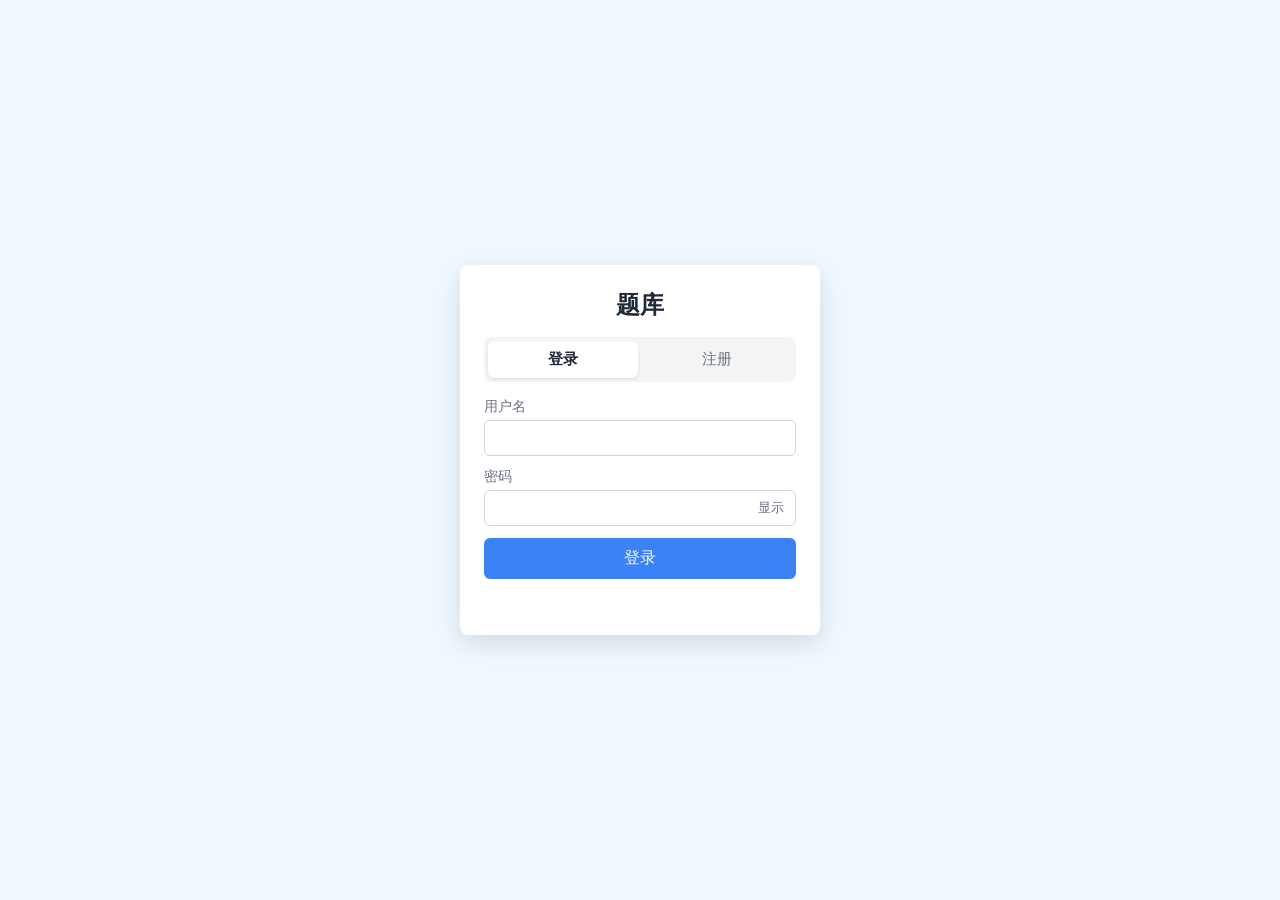
==== demo/src/main/resources/static/auth.html @ eba48b88 "初始提交：题库管理应用（Spring Boot + MySQL + 原生前端）" ====
<!DOCTYPE html>
<html lang="zh-CN">
<head>
<meta charset="UTF-8">
<meta name="viewport" content="width=device-width, initial-scale=1.0">
<title>登录 / 注册</title>
<style>
  :root {
    --color-bg: aliceblue;
    --color-card: #fff;
    --color-primary: #3b82f6;
    --color-danger: #dc2626;
    --color-success: #16a34a;
    --color-text: #1f2937;
    --color-muted: #6b7280;
    --color-border: #d1d5db;
    --radius: 8px;
  }

  * { box-sizing: border-box; }

  [hidden] { display: none !important; }

  body {
    margin: 0;
    min-height: 100dvh;
    display: grid;
    place-items: center;
    padding: 1rem;
    background: var(--color-bg);
    color: var(--color-text);
    font-family: system-ui, -apple-system, "Segoe UI", sans-serif;
  }

  .auth {
    width: 100%;
    max-width: 360px;
    padding: 1.5rem;
    background: var(--color-card);
    border-radius: var(--radius);
    box-shadow: 0 8px 24px rgba(0, 0, 0, 0.12);
  }

  .auth__title {
    margin: 0 0 1rem;
    font-size: 1.5rem;
    text-align: center;
  }

  .auth__tabs {
    display: grid;
    grid-template-columns: 1fr 1fr;
    gap: 0.25rem;
    margin-bottom: 1rem;
    padding: 0.25rem;
    background: #f3f4f6;
    border-radius: var(--radius);
  }

  .auth__tab {
    padding: 0.5rem;
    border: 0;
    border-radius: 6px;
    background: transparent;
    color: var(--color-muted);
    font-size: 0.95rem;
    cursor: pointer;
  }

  .auth__tab[aria-selected="true"] {
    background: var(--color-card);
    color: var(--color-text);
    font-weight: 600;
    box-shadow: 0 1px 3px rgba(0, 0, 0, 0.1);
  }

  .auth__form {
    display: flex;
    flex-direction: column;
    gap: 0.75rem;
  }

  .field {
    display: flex;
    flex-direction: column;
    gap: 0.25rem;
  }

  .field__label {
    font-size: 0.875rem;
    color: var(--color-muted);
  }

  .field__input-wrap {
    position: relative;
    display: flex;
  }

  .field input {
    width: 100%;
    padding: 0.5rem 0.75rem;
    border: 1px solid var(--color-border);
    border-radius: 6px;
    font-size: 16px; /* 16px 防 iOS 聚焦自动放大 */
    background: #fff;
  }

  .field input:focus {
    outline: 2px solid var(--color-primary);
    outline-offset: 1px;
    border-color: var(--color-primary);
  }

  .field__toggle {
    position: absolute;
    right: 0.25rem;
    top: 50%;
    transform: translateY(-50%);
    padding: 0.25rem 0.5rem;
    border: 0;
    background: transparent;
    color: var(--color-muted);
    font-size: 0.8rem;
    cursor: pointer;
  }

  .btn {
    padding: 0.6rem 1rem;
    border: 0;
    border-radius: 6px;
    font-size: 1rem;
    cursor: pointer;
    transition: background-color 0.2s ease, opacity 0.2s ease;
  }

  .btn--primary {
    background: var(--color-primary);
    color: #fff;
  }

  .btn--primary:hover:not(:disabled) {
    background: #2563eb;
  }

  .btn:disabled {
    opacity: 0.6;
    cursor: not-allowed;
  }

  .btn:focus-visible {
    outline: 2px solid var(--color-primary);
    outline-offset: 2px;
  }

  .auth__message {
    min-height: 1.25rem;
    margin: 0.75rem 0 0;
    font-size: 0.875rem;
    text-align: center;
  }

  .auth__message--error { color: var(--color-danger); }
  .auth__message--success { color: var(--color-success); }
</style>
</head>
<body>
<main class="auth">
  <h2 class="auth__title">题库</h2>

  <div class="auth__tabs" role="tablist" aria-label="登录或注册">
    <button type="button" class="auth__tab" role="tab" aria-selected="true" aria-controls="loginForm" data-tab="login">登录</button>
    <button type="button" class="auth__tab" role="tab" aria-selected="false" aria-controls="registerForm" data-tab="register">注册</button>
  </div>

  <form id="loginForm" class="auth__form" novalidate>
    <label class="field">
      <span class="field__label">用户名</span>
      <span class="field__input-wrap">
        <input name="username" type="text" autocomplete="username" required minlength="3" maxlength="50">
      </span>
    </label>
    <label class="field">
      <span class="field__label">密码</span>
      <span class="field__input-wrap">
        <input name="password" type="password" autocomplete="current-password" required minlength="6">
        <button type="button" class="field__toggle" data-toggle-password>显示</button>
      </span>
    </label>
    <button type="submit" class="btn btn--primary">登录</button>
  </form>

  <form id="registerForm" class="auth__form" hidden novalidate>
    <label class="field">
      <span class="field__label">用户名（3–50 个字符）</span>
      <span class="field__input-wrap">
        <input name="username" type="text" autocomplete="username" required minlength="3" maxlength="50">
      </span>
    </label>
    <label class="field">
      <span class="field__label">密码（至少 6 位）</span>
      <span class="field__input-wrap">
        <input name="password" type="password" autocomplete="new-password" required minlength="6">
        <button type="button" class="field__toggle" data-toggle-password>显示</button>
      </span>
    </label>
    <button type="submit" class="btn btn--primary">注册</button>
  </form>

  <p id="message" class="auth__message" role="alert" aria-live="polite"></p>
</main>

<script type="module">
  const BASE_URL = `http://${location.hostname}:8080`
  const messageEl = document.getElementById('message');
  const loginForm = document.getElementById('loginForm');
  const registerForm = document.getElementById('registerForm');
  const tabs = document.querySelectorAll('.auth__tab');

  function setMessage(text, type = 'error') {
    messageEl.textContent = text;
    messageEl.className = `auth__message auth__message--${type}`;
  }

  function switchTab(name) {
    tabs.forEach(tab => {
      tab.setAttribute('aria-selected', String(tab.dataset.tab === name));
    });
    loginForm.hidden = name !== 'login';
    registerForm.hidden = name !== 'register';
    setMessage('');
  }

  tabs.forEach(tab => {
    tab.addEventListener('click', () => switchTab(tab.dataset.tab));
  });

  document.querySelectorAll('[data-toggle-password]').forEach(btn => {
    btn.addEventListener('click', () => {
      const input = btn.parentElement.querySelector('input');
      const isPassword = input.type === 'password';
      input.type = isPassword ? 'text' : 'password';
      btn.textContent = isPassword ? '隐藏' : '显示';
    });
  });

  async function submitAuth(url, payload) {
    const res = await fetch(url, {
      method: 'POST',
      headers: { 'Content-Type': 'application/json' },
      // credentials: 'same-origin',
      credentials: 'include',
      body: JSON.stringify(payload),
    });

    if (!res.ok) {
      let msg = `请求失败（${res.status}）`;
      try {
        const data = await res.json();
        if (data.message) msg = data.message;
      } catch {
        // 响应体不是 JSON，保留默认提示
      }
      throw new Error(msg);
    }
  }

  function withLoading(button, text, task) {
    const original = button.textContent;
    button.disabled = true;
    button.textContent = text;
    return task().finally(() => {
      button.disabled = false;
      button.textContent = original;
    });
  }

  loginForm.addEventListener('submit', async (e) => {
    e.preventDefault();
    if (!loginForm.reportValidity()) return;

    const username = loginForm.elements.username.value.trim();
    const password = loginForm.elements.password.value;

    if (!username || !password) {
      setMessage('请填写用户名和密码');
      return;
    }

    const button = loginForm.querySelector('button[type="submit"]');
    try {
      await withLoading(button, '登录中…', () =>
        submitAuth(BASE_URL+'/api/v1/auth/login', { username, password })
      );
      location.href = './index.html';
      
    } catch (err) {
      setMessage(err.message);
    }
  });

  registerForm.addEventListener('submit', async (e) => {
    e.preventDefault();
    if (!registerForm.reportValidity()) return;

    const username = registerForm.elements.username.value.trim();
    const password = registerForm.elements.password.value;

    if (username.length < 3) {
      setMessage('用户名至少 3 个字符');
      return;
    }
    if (password.length < 6) {
      setMessage('密码至少 6 位');
      return;
    }

    const button = registerForm.querySelector('button[type="submit"]');
    try {
      await withLoading(button, '注册中…', () =>
        submitAuth(BASE_URL+'/api/v1/auth/register', { username, password })
      );
      registerForm.reset();
      switchTab('login');
      loginForm.elements.username.value = username;
      setMessage('注册成功，请登录', 'success');
    } catch (err) {
      setMessage(err.message);
    }
  });

  // 已登录直接回首页
  (async () => {
    try {
      const res = await fetch(BASE_URL+'/api/v1/auth/me', { credentials: "include" });
      if (res.ok) location.href = './index.html';
    } catch {
      // 未登录或网络异常，停留在登录页
    }
  })();
  
  
</script>
</body>
</html>
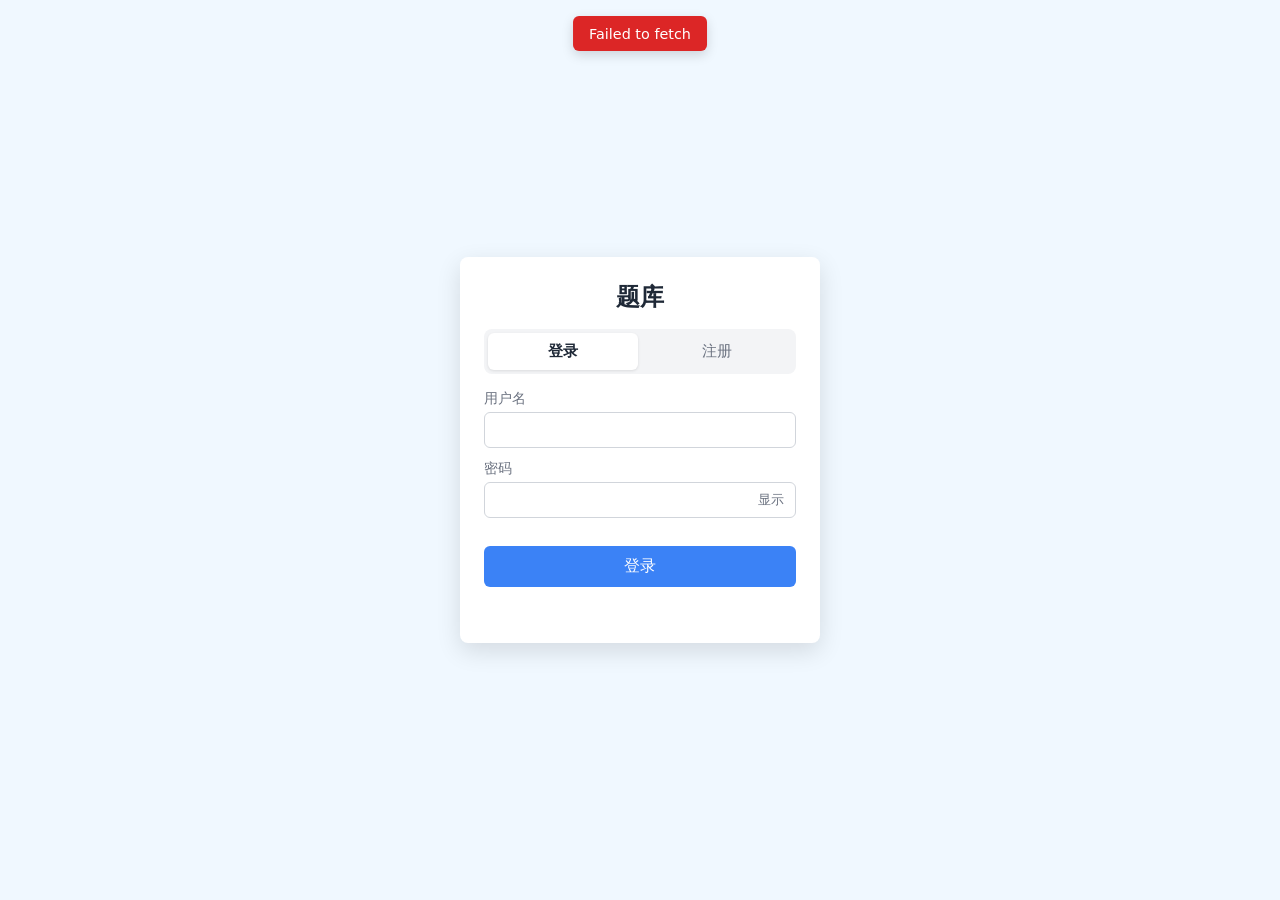
==== commit 2bb2d92e: "对一些方法进行合并, 提高可读和维护" ====
--- a/demo/src/main/resources/static/auth.html
+++ b/demo/src/main/resources/static/auth.html
@@ -137,7 +137,12 @@
     background: var(--color-primary);
     color: #fff;
   }
-
+#loginBtn {
+  margin-block-start: 1rem;
+}
+#registerBtn {
+   margin-block-start: 1rem;
+}
   .btn--primary:hover:not(:disabled) {
     background: #2563eb;
   }
@@ -186,7 +191,7 @@
         <button type="button" class="field__toggle" data-toggle-password>显示</button>
       </span>
     </label>
-    <button type="submit" class="btn btn--primary">登录</button>
+    <button type="submit" class="btn btn--primary" id="loginBtn">登录</button>
   </form>
 
   <form id="registerForm" class="auth__form" hidden novalidate>
@@ -203,14 +208,15 @@
         <button type="button" class="field__toggle" data-toggle-password>显示</button>
       </span>
     </label>
-    <button type="submit" class="btn btn--primary">注册</button>
+    <button type="submit" class="btn btn--primary" id="registerBtn">注册</button>
   </form>
 
   <p id="message" class="auth__message" role="alert" aria-live="polite"></p>
 </main>
-
+<link rel="stylesheet" href="./src/styles/components/toast.css">
 <script type="module">
-  const BASE_URL = `http://${location.hostname}:8080`
+  import {fetchCurrentUserInfo, login, register} from './src/data/request.js'
+  import {showToast} from './src/ui/toast.js'
   const messageEl = document.getElementById('message');
   const loginForm = document.getElementById('loginForm');
   const registerForm = document.getElementById('registerForm');
@@ -243,26 +249,7 @@
     });
   });
 
-  async function submitAuth(url, payload) {
-    const res = await fetch(url, {
-      method: 'POST',
-      headers: { 'Content-Type': 'application/json' },
-      // credentials: 'same-origin',
-      credentials: 'include',
-      body: JSON.stringify(payload),
-    });
-
-    if (!res.ok) {
-      let msg = `请求失败（${res.status}）`;
-      try {
-        const data = await res.json();
-        if (data.message) msg = data.message;
-      } catch {
-        // 响应体不是 JSON，保留默认提示
-      }
-      throw new Error(msg);
-    }
-  }
+
 
   function withLoading(button, text, task) {
     const original = button.textContent;
@@ -289,7 +276,7 @@
     const button = loginForm.querySelector('button[type="submit"]');
     try {
       await withLoading(button, '登录中…', () =>
-        submitAuth(BASE_URL+'/api/v1/auth/login', { username, password })
+        login(username, password)
       );
       location.href = './index.html';
       
@@ -317,12 +304,14 @@
     const button = registerForm.querySelector('button[type="submit"]');
     try {
       await withLoading(button, '注册中…', () =>
-        submitAuth(BASE_URL+'/api/v1/auth/register', { username, password })
+        register(username, password)
       );
       registerForm.reset();
       switchTab('login');
       loginForm.elements.username.value = username;
       setMessage('注册成功，请登录', 'success');
+      loginForm.querySelector('input[name="password"]').value = password;
+      document.getElementById('loginBtn').click()
     } catch (err) {
       setMessage(err.message);
     }
@@ -331,10 +320,15 @@
   // 已登录直接回首页
   (async () => {
     try {
-      const res = await fetch(BASE_URL+'/api/v1/auth/me', { credentials: "include" });
-      if (res.ok) location.href = './index.html';
-    } catch {
+      const user = await fetchCurrentUserInfo();
+      if(user){
+
+        location.href = './index.html';
+      }
+    } catch(err) {
       // 未登录或网络异常，停留在登录页
+
+      showToast(err.message, 'error');
     }
   })();
   
--- a/demo/src/main/resources/static/src/styles/components/toast.css
+++ b/demo/src/main/resources/static/src/styles/components/toast.css
@@ -0,0 +1,34 @@
+
+.toast-container {
+  position: fixed;
+  top: 1rem;
+  left: 50%;
+  transform: translateX(-50%);
+}
+.toast {
+  padding: 0.6rem 1rem;
+  border-radius: 6px;
+  color: #fff;
+  font-size: 0.9rem;
+  box-shadow: 0 4px 12px rgba(0, 0, 0, 0.15);
+}
+
+.toast {
+  padding: 0.6rem 1rem;
+  border-radius: 6px;
+  color: #fff;
+  font-size: 0.9rem;
+  box-shadow: 0 4px 12px rgba(0, 0, 0, 0.15);
+  opacity: 0;
+  transform: translateY(-10px);
+  transition: opacity 0.2s ease, transform 0.2s ease;
+}
+
+.toast--visible {
+  opacity: 1;
+  transform: translateY(0);
+}
+
+.toast--success { background-color: #16a34a; }
+.toast--error   { background-color: #dc2626; }
+.toast--info    { background-color: #3b82f6; }
